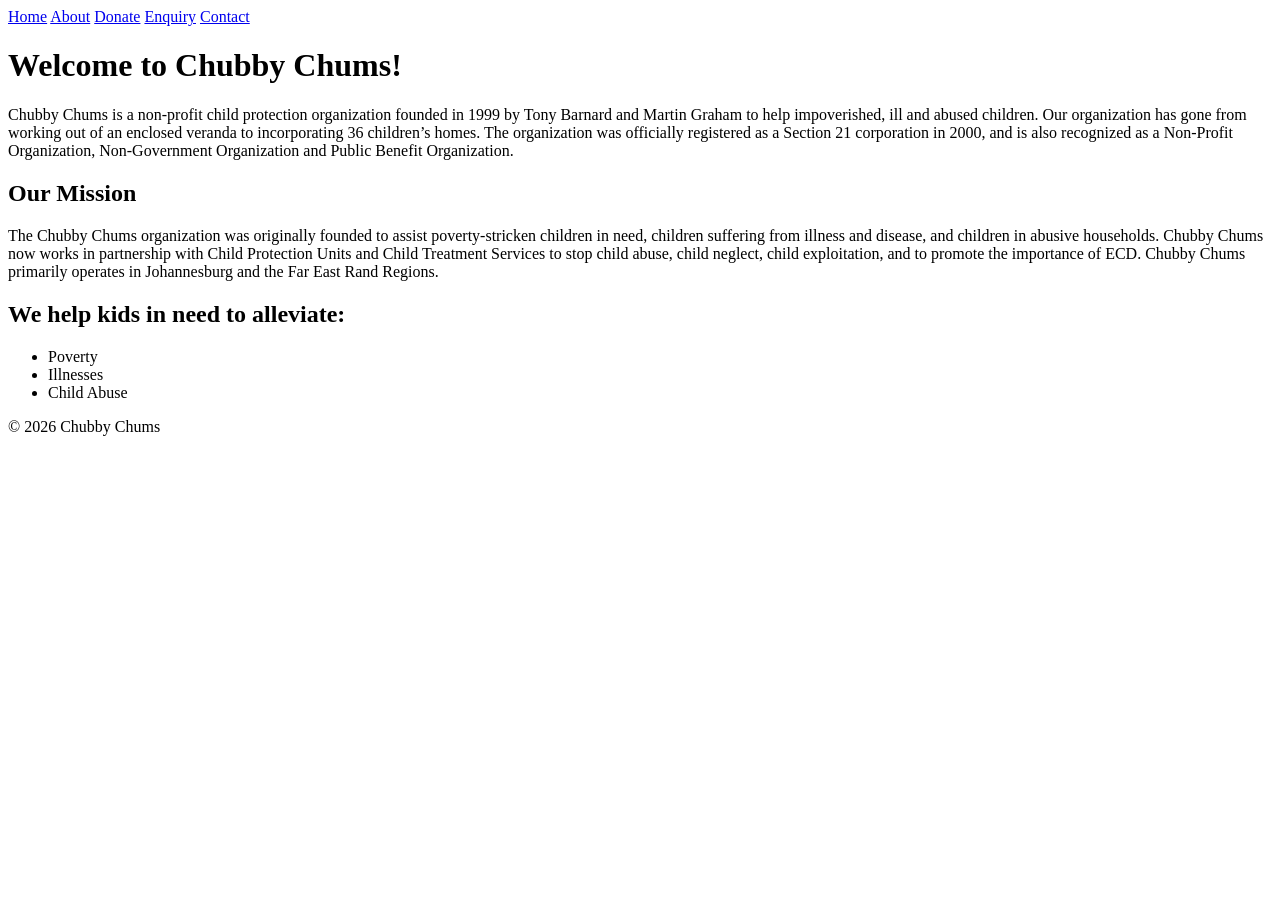
==== WEDE5020POE/index.html @ d83beb95 "Part 2 commit" ====
<!DOCTYPE html>

<html lang="en">

  <head>
    <meta charset="UTF-8" />
    <meta name="viewport" content="width=device-width, initial-scale=1.0" />
    <title>Chubby Chums Home</title>
  </head>

  <body>

    <!-- Site header with main navigation -->
    <header>

      <nav>
        <a href="index.html">Home</a>
        <a href="about.html">About</a>
        <a href="donate.html">Donate</a>
        <a href="enquiry.html">Enquiry</a>
        <a href="contact.html">Contact</a>
      </nav>

    </header>

    <main>

    <!-- Welcoming Header -->
      <h1>Welcome to Chubby Chums!</h1>

        <p>
            Chubby Chums is a non-profit child protection organization founded in 1999 by Tony Barnard and Martin Graham to help impoverished, ill and abused children. Our organization has gone from working out of an enclosed veranda to incorporating 36 children’s homes. The organization was officially registered as a Section 21 corporation in 2000, and is also recognized as a Non-Profit Organization, Non-Government Organization and Public Benefit Organization.
        </p>

      <!--Mission section-->
      <section>
        <h2>Our Mission</h2>
        <p>
            The Chubby Chums organization was originally founded to assist poverty-stricken children in need, children suffering from illness and disease, and children in abusive households. Chubby Chums now works in partnership with Child Protection Units and Child Treatment Services to stop child abuse, child neglect, child exploitation, and to promote the importance of ECD. Chubby Chums primarily operates in Johannesburg and the Far East Rand Regions.
        </p>

      </section>

    <!--This is a filler section, unorganised list-->
      <section>
        <h2>We help kids in need to alleviate:</h2>
        <ul>
          <li>Poverty</li>
          <li>Illnesses</li>
          <li>Child Abuse</li>
        </ul>
      </section>

    </main>

    <!--Page footer, bruv-->
    <footer>
      <p>© 2026 Chubby Chums</p>
    </footer>

  </body>

</html>


















































<!-- Created by Olothando Mabuto, August of 2026 ;-) -->
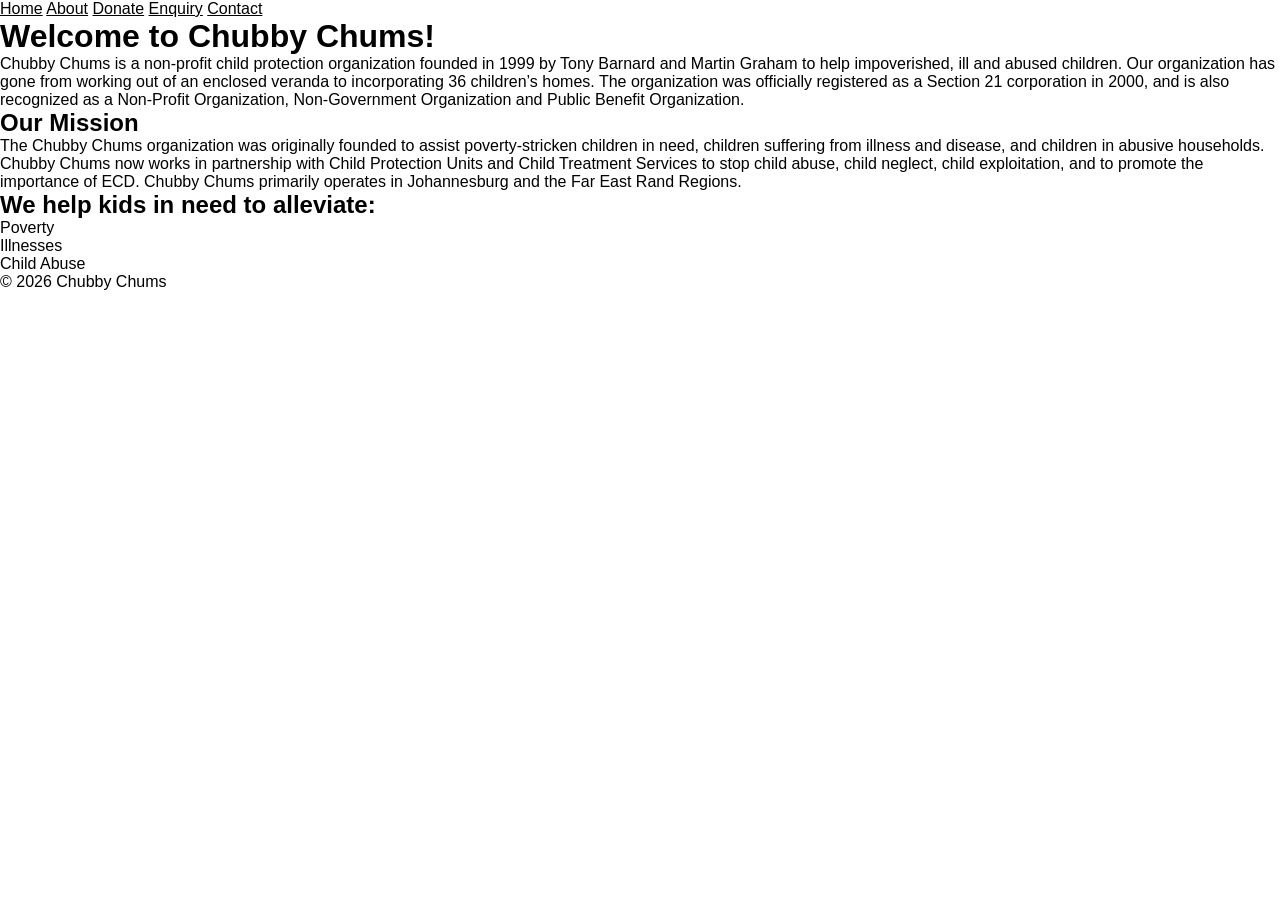
==== commit 49805fb3: "added stylesheet links to all pages and created reset in stylesheet" ====
--- a/WEDE5020POE/index.html
+++ b/WEDE5020POE/index.html
@@ -6,6 +6,7 @@
     <meta charset="UTF-8" />
     <meta name="viewport" content="width=device-width, initial-scale=1.0" />
     <title>Chubby Chums Home</title>
+    <link rel="stylesheet" href="CSS/chubbychums.css"/>
   </head>
 
   <body>
--- a/WEDE5020POE/CSS/chubbychums.css
+++ b/WEDE5020POE/CSS/chubbychums.css
@@ -0,0 +1,8 @@
+* {
+    margin: 0;
+    padding: 0;
+    box-sizing: border-box;
+    font-family:Arial, Helvetica, sans-serif;
+    background-color: #FFFFFF;
+    color: #000000;
+}
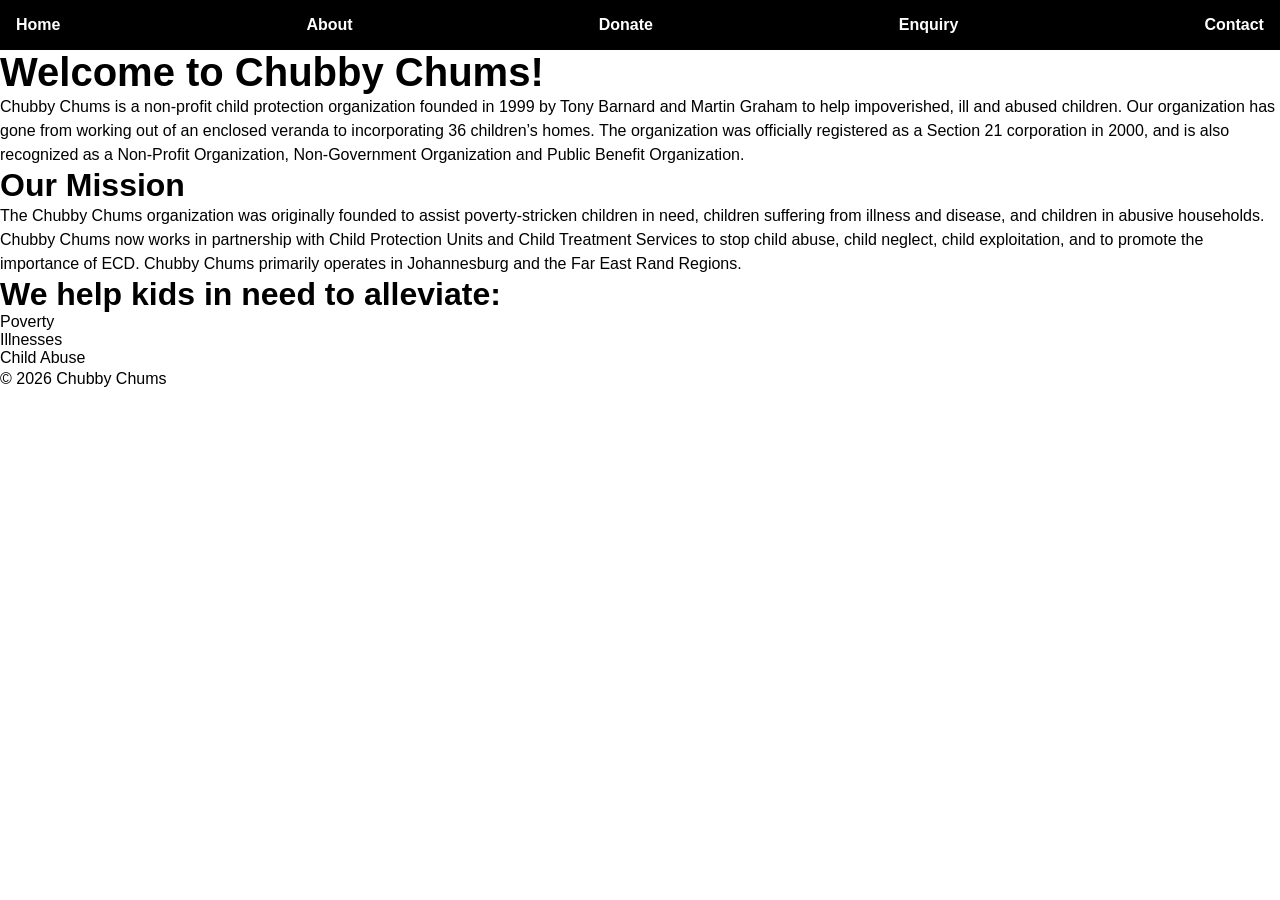
==== commit 8eec388c: "Added classes to the nav buttons to be able to target them wih css individualy" ====
--- a/WEDE5020POE/index.html
+++ b/WEDE5020POE/index.html
@@ -15,11 +15,11 @@
     <header>
 
       <nav>
-        <a href="index.html">Home</a>
-        <a href="about.html">About</a>
-        <a href="donate.html">Donate</a>
-        <a href="enquiry.html">Enquiry</a>
-        <a href="contact.html">Contact</a>
+        <a class="HomeLink" href="index.html">Home</a>
+        <a class="NavLink" href="about.html">About</a>
+        <a class="NavLink" href="donate.html">Donate</a>
+        <a class="NavLink" href="enquiry.html">Enquiry</a>
+        <a class="NavLink" href="contact.html">Contact</a>
       </nav>
 
     </header>
--- a/WEDE5020POE/CSS/chubbychums.css
+++ b/WEDE5020POE/CSS/chubbychums.css
@@ -2,7 +2,44 @@
     margin: 0;
     padding: 0;
     box-sizing: border-box;
+}
+
+body {
     font-family:Arial, Helvetica, sans-serif;
     background-color: #FFFFFF;
     color: #000000;
+}
+
+h1 {
+    font-size: 2.5rem;
+}
+
+h2 {
+    font-size: 2rem;
+}
+
+p {
+    font-size: 1rem;
+    line-height: 1.5;
+}
+
+a {
+    font-size: 1rem;
+    color: #ffffff;
+    text-decoration: none;
+    font-weight: bold;
+}
+
+a:hover {
+    background-color: #000000;
+    color: #FFFFFF;
+}
+
+nav {
+    display: flex;
+    flex-direction: row;
+    justify-content: space-between;
+    background-color: #000000;
+    color: #FFFFFF;
+    padding: 1rem;
 }
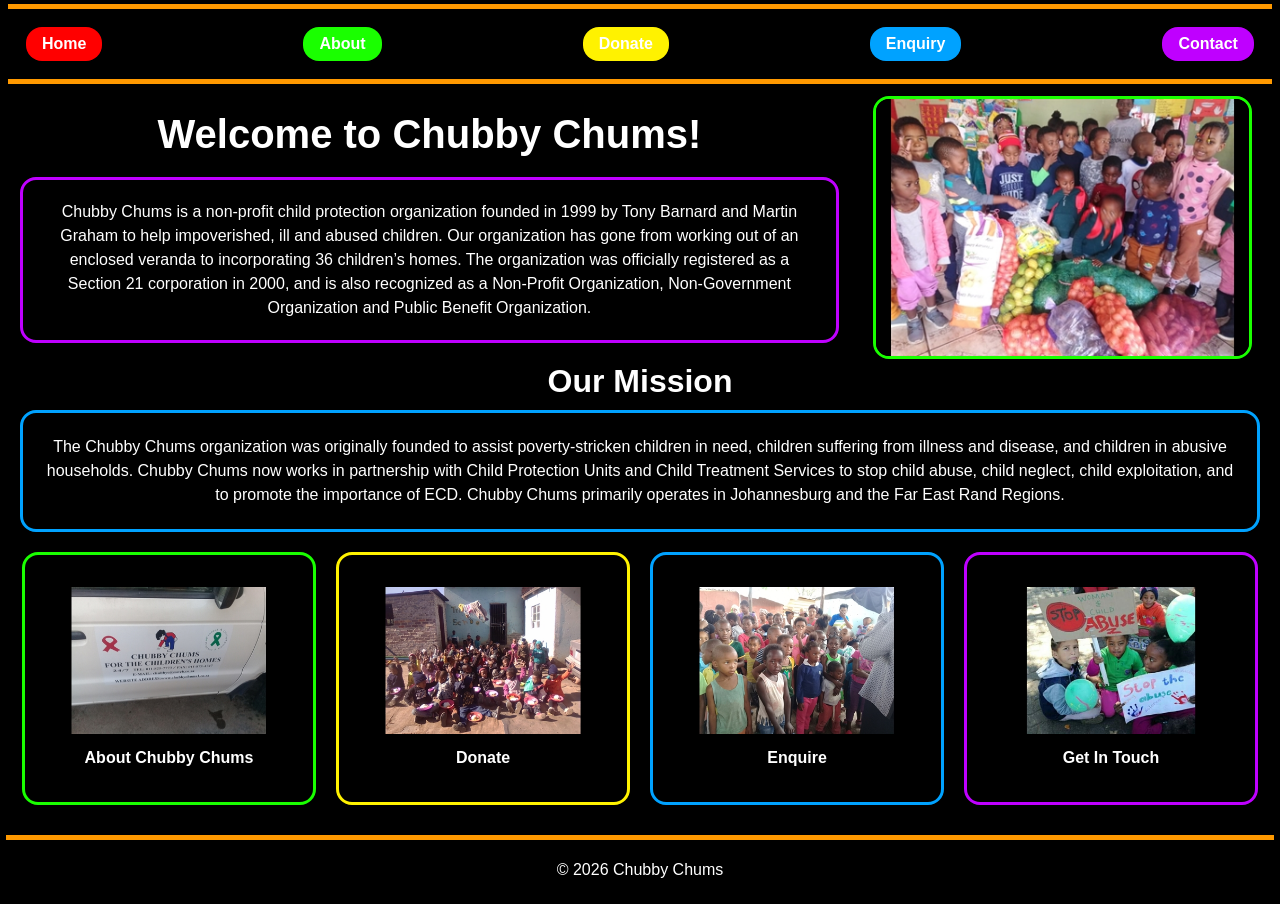
==== commit 477e2e1c: "formatted all pages to mach landing page, as well as forms. Aslo added media breakpoints for phones " ====
--- a/WEDE5020POE/index.html
+++ b/WEDE5020POE/index.html
@@ -16,10 +16,10 @@
 
       <nav>
         <a class="HomeLink" href="index.html">Home</a>
-        <a class="NavLink" href="about.html">About</a>
-        <a class="NavLink" href="donate.html">Donate</a>
-        <a class="NavLink" href="enquiry.html">Enquiry</a>
-        <a class="NavLink" href="contact.html">Contact</a>
+        <a class="AboutLink" href="about.html">About</a>
+        <a class="DonateLink" href="donate.html">Donate</a>
+        <a class="EnquiryLink" href="enquiry.html">Enquiry</a>
+        <a class="ContactLink" href="contact.html">Contact</a>
       </nav>
 
     </header>
@@ -27,30 +27,61 @@
     <main>
 
     <!-- Welcoming Header -->
+     <div class="top-section">
+
+      <div class="welcome-text">
       <h1>Welcome to Chubby Chums!</h1>
 
         <p>
             Chubby Chums is a non-profit child protection organization founded in 1999 by Tony Barnard and Martin Graham to help impoverished, ill and abused children. Our organization has gone from working out of an enclosed veranda to incorporating 36 children’s homes. The organization was officially registered as a Section 21 corporation in 2000, and is also recognized as a Non-Profit Organization, Non-Government Organization and Public Benefit Organization.
         </p>
+        </div>
 
+        <img src="IMAGES/kids3.jpg" alt="Chubby Chums Kids" />
+
+      </div>
+
+      <div class="middle-section">
       <!--Mission section-->
       <section>
         <h2>Our Mission</h2>
+        <div class="mission-text">
         <p>
             The Chubby Chums organization was originally founded to assist poverty-stricken children in need, children suffering from illness and disease, and children in abusive households. Chubby Chums now works in partnership with Child Protection Units and Child Treatment Services to stop child abuse, child neglect, child exploitation, and to promote the importance of ECD. Chubby Chums primarily operates in Johannesburg and the Far East Rand Regions.
         </p>
+        </div>
+      </section>
+    </div>
+
+    <!--This is a filler section, unorganised list-->
+    <div class="bottom-section">
+      <section>
+
+        <div class ="cards-row">
+
+
+          <div class="card card1">
+            <a href="about.html"><img src="IMAGES/chybbychums.jpg" alt="chubby chums sign"><p>About Chubby Chums</p></a>
+          </div>
+
+          <div class="card card2">
+            <a href="donate.html"><img src="IMAGES/kids2.jpg" alt="kids cheering"><p>Donate</p></a>
+          </div>
+
+          <div class="card card3">
+            <a href="enquiry.html"><img src="IMAGES/kids.jpg" alt="enquiry sign"><p>Enquire</p></a>
+          </div>
+
+          <div class="card card4">
+            <a href="contact.html"><img src="IMAGES/childabuse.jpg" alt="stop child abuse sign"><p>Get In Touch</p></a>
+          </div>
+
+
+
+        </div>
 
       </section>
-
-    <!--This is a filler section, unorganised list-->
-      <section>
-        <h2>We help kids in need to alleviate:</h2>
-        <ul>
-          <li>Poverty</li>
-          <li>Illnesses</li>
-          <li>Child Abuse</li>
-        </ul>
-      </section>
+    </div>
 
     </main>
 
--- a/WEDE5020POE/CSS/chubbychums.css
+++ b/WEDE5020POE/CSS/chubbychums.css
@@ -1,13 +1,13 @@
 * {
-    margin: 0;
+    margin: 2px;
     padding: 0;
     box-sizing: border-box;
 }
 
 body {
     font-family:Arial, Helvetica, sans-serif;
-    background-color: #FFFFFF;
-    color: #000000;
+    background-color:  #000000;
+    color: #FFFFFF;
 }
 
 h1 {
@@ -16,6 +16,7 @@
 
 h2 {
     font-size: 2rem;
+    text-align: center;
 }
 
 p {
@@ -25,13 +26,24 @@
 
 a {
     font-size: 1rem;
-    color: #ffffff;
+    color: #FFFFFF;
     text-decoration: none;
     font-weight: bold;
+    border-radius: 16px;
+    padding: 0.5rem 1rem;
 }
 
 a:hover {
-    background-color: #000000;
+    background-color: #FFFFFF;
+    color: #000000;
+}
+
+a:focus {
+    outline: 2px solid #FFFFFF;
+}
+
+a:active {
+    background-color: #000000 ;
     color: #FFFFFF;
 }
 
@@ -40,6 +52,230 @@
     flex-direction: row;
     justify-content: space-between;
     background-color: #000000;
-    color: #FFFFFF;
     padding: 1rem;
-}+    border-bottom: solid;
+    border-top: solid;
+    border-color: #FF9900;
+    border-width: 5px;
+    margin-bottom: 10px;
+}
+
+.HomeLink {
+    background-color: #FF0000;
+}
+
+.AboutLink {
+    background-color: #1AFF00;
+}
+
+.DonateLink {
+    background-color: #FFF200;
+}
+
+.EnquiryLink {
+    background-color: #00A2FF;
+}
+
+.ContactLink {
+    background-color: #BF00FF;
+}
+
+.top-section {
+    display: flex; 
+    align-items: center;
+}
+
+.top-section p {
+    flex-grow: 2;
+    border: solid;
+    border-color: #BF00FF;
+    border-radius: 16px;
+    padding: 20px;
+}
+
+.top-section img {
+    flex-grow: 1;
+    border-radius: 16px;
+    margin-right: 20px;
+    border: solid;
+    border-color: #1AFF00;
+    max-width: 30%;
+    height: auto;
+}
+
+.top-section h1 {
+    flex-grow: 1;
+    margin-bottom: 20px;
+}
+
+.welcome-text {
+    flex-grow: 2;
+    padding-right: 20px;
+    text-align: center;
+    margin: 10px;
+    
+}
+
+.mission-text {
+    padding-right: 20px;
+    text-align: center;
+    margin: 10px;
+    border: solid;
+    border-color: #00A2FF;
+    border-radius: 16px;
+    padding: 20px;
+}
+
+.cards-row {
+    display: flex;
+}
+
+.card {
+    flex: 1;
+    margin: 10px;
+    text-align: center;
+    padding: 20px;
+}
+
+.card img {
+    max-width: 100%;
+    height: auto;
+    margin-bottom: 10px;
+    
+}
+
+.card1 {
+    border: solid;
+    border-color: #1AFF00;
+    border-radius: 16px;
+    
+}
+
+.card2 {
+    border: solid;
+    border-color: #FFF200;
+    border-radius: 16px;
+    
+}
+
+.card3 {
+    border: solid;
+    border-color: #00A2FF;
+    border-radius: 16px;
+    
+}
+
+.card4 {
+    border: solid;
+    border-color: #BF00FF;
+    border-radius: 16px;
+  
+}
+
+.card a {
+    display: flex;
+    flex-direction: column;
+    align-items: center;
+}
+
+.CPS-partnership {
+    text-align: center;
+    margin-top: 20px;
+    margin-bottom: 10px;
+}
+
+footer {
+    background-color: #000000;
+    color: #FFFFFF;
+    text-align: center;
+    padding: 1rem;
+    border-top: solid;
+    border-color: #FF9900;
+    border-width: 5px;
+    margin-top: 20px;
+}
+
+.bottom-about-section {
+    margin-bottom: 20px;
+    border-color: #ff0000;
+}
+
+.about-heading {
+    text-align: center;
+    margin-bottom: 20px;
+}
+
+.banking-details {
+    border-color: #1AFF00;
+}
+
+.registration-details {
+    border-color: #FFF200;
+}
+
+.ask-for-help {
+    border-color: #FF0000;
+}
+
+.enquiry-heading {
+    border-color:#FF0000;
+}
+
+form {
+    border: solid;
+    border-color: #1AFF00;
+    border-radius: 16px;
+    padding: 20px;
+    margin: 5px;
+    flex-grow: 1;
+}
+
+label {
+    font-family: Arial, Helvetica, sans-serif;
+    padding: 10px;
+    margin: 5px;
+}
+
+input, select, textarea {
+    font-family: Arial, Helvetica, sans-serif;
+    border: solid;
+    border-radius: 16px;
+    padding: 10px;
+    margin: 5px;
+    color: #FFFFFF;
+    background-color: #000000;
+    border-color: #FF9900;
+}
+
+input:focus, select:focus, textarea:focus {
+    outline: 2px solid #FFFFFF;
+}
+
+.form-section {
+    display: flex;
+    flex-direction: row;
+}
+
+.form-section img {
+    flex-grow: 1;
+    max-width: 50%;
+    height: auto;
+    border: solid;
+    border-color: #1AFF00;
+    border-radius: 16px;
+}
+
+.details {
+    border-color: #BF00FF;
+    margin-bottom: 30px;
+}
+
+.contact-header {
+    border-color: #FFF200;
+    margin: 20px;
+}
+
+@media (max-width: 480px) {} /*media breakpoint for phones*/
+
+@media (max-width: 768px) {} /*media breakpoint for tablets, which is 481 to 768*/
+    
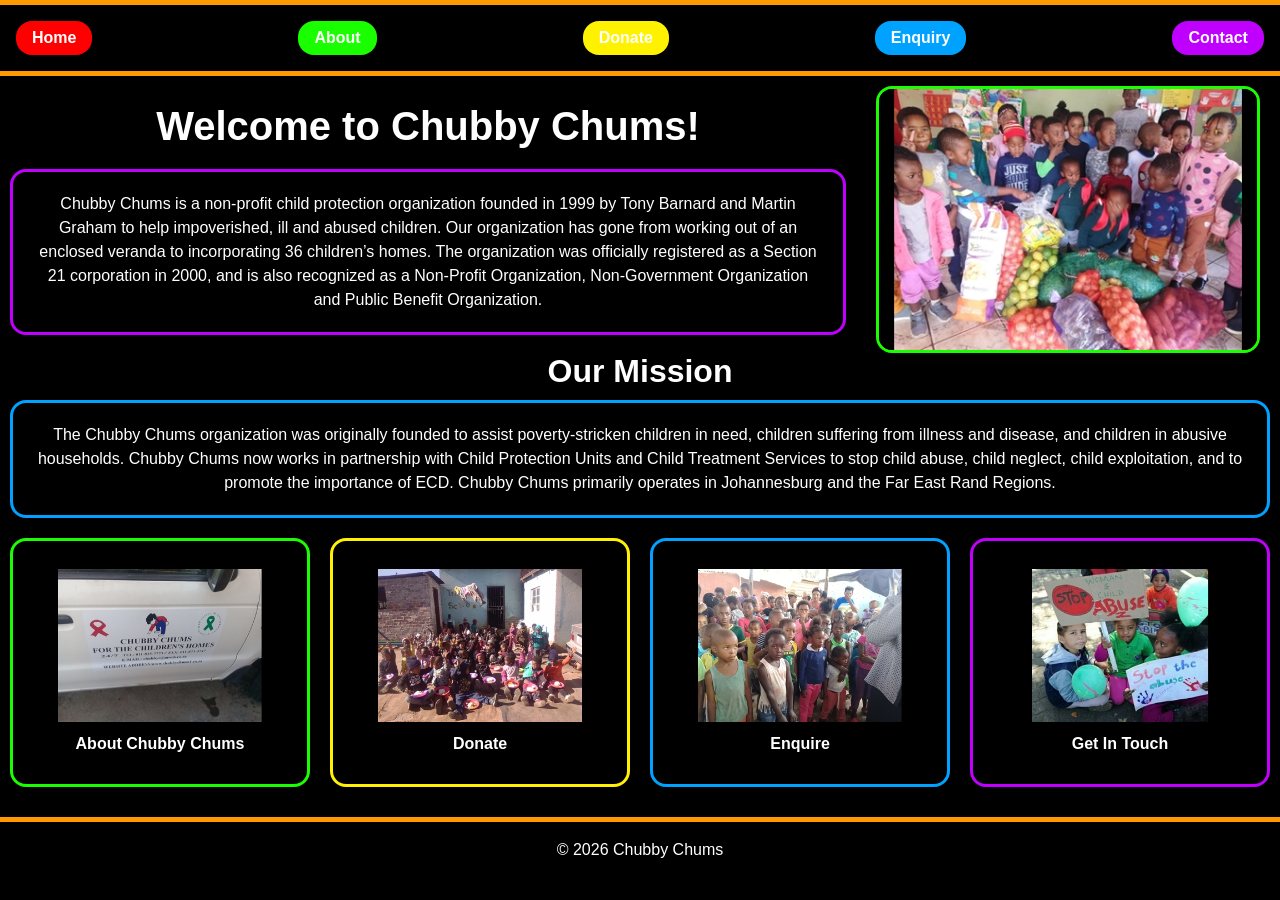
==== commit 79643a86: "Test Commit" ====
--- a/WEDE5020POE/index.html
+++ b/WEDE5020POE/index.html
@@ -89,7 +89,8 @@
     <footer>
       <p>© 2026 Chubby Chums</p>
     </footer>
-
+  
+  <script src="JavaScript/chubbychums.js"></script>
   </body>
 
 </html>
--- a/WEDE5020POE/CSS/chubbychums.css
+++ b/WEDE5020POE/CSS/chubbychums.css
@@ -1,5 +1,5 @@
 * {
-    margin: 2px;
+    margin: 0;
     padding: 0;
     box-sizing: border-box;
 }
@@ -275,7 +275,37 @@
     margin: 20px;
 }
 
-@media (max-width: 480px) {} /*media breakpoint for phones*/
-
-@media (max-width: 768px) {} /*media breakpoint for tablets, which is 481 to 768*/
-    +/*media breakpoint for phones*/
+@media (max-width: 480px) {
+    h1 {font-size: 1.8rem;}
+    h2 {font-size: 1.5rem;}
+}
+
+
+/*media breakpoint for tablets, which is 481 to 768*/
+@media (max-width: 768px) {
+    nav {
+        flex-direction: column;
+        align-items: center;
+    }
+    .top-section {
+        flex-direction: column;
+    }
+    .top-section img {
+        max-width: 100%;
+        margin-right: 0;
+        margin-bottom: 20px;
+    }
+    .cards-row {
+        flex-direction: column;
+    }
+    .form-section {
+        flex-direction: column;
+    }
+} 
+    
+input:hover, select:hover, textarea:hover {
+
+    box-shadow: 0 0 20px #FFF200;
+
+}
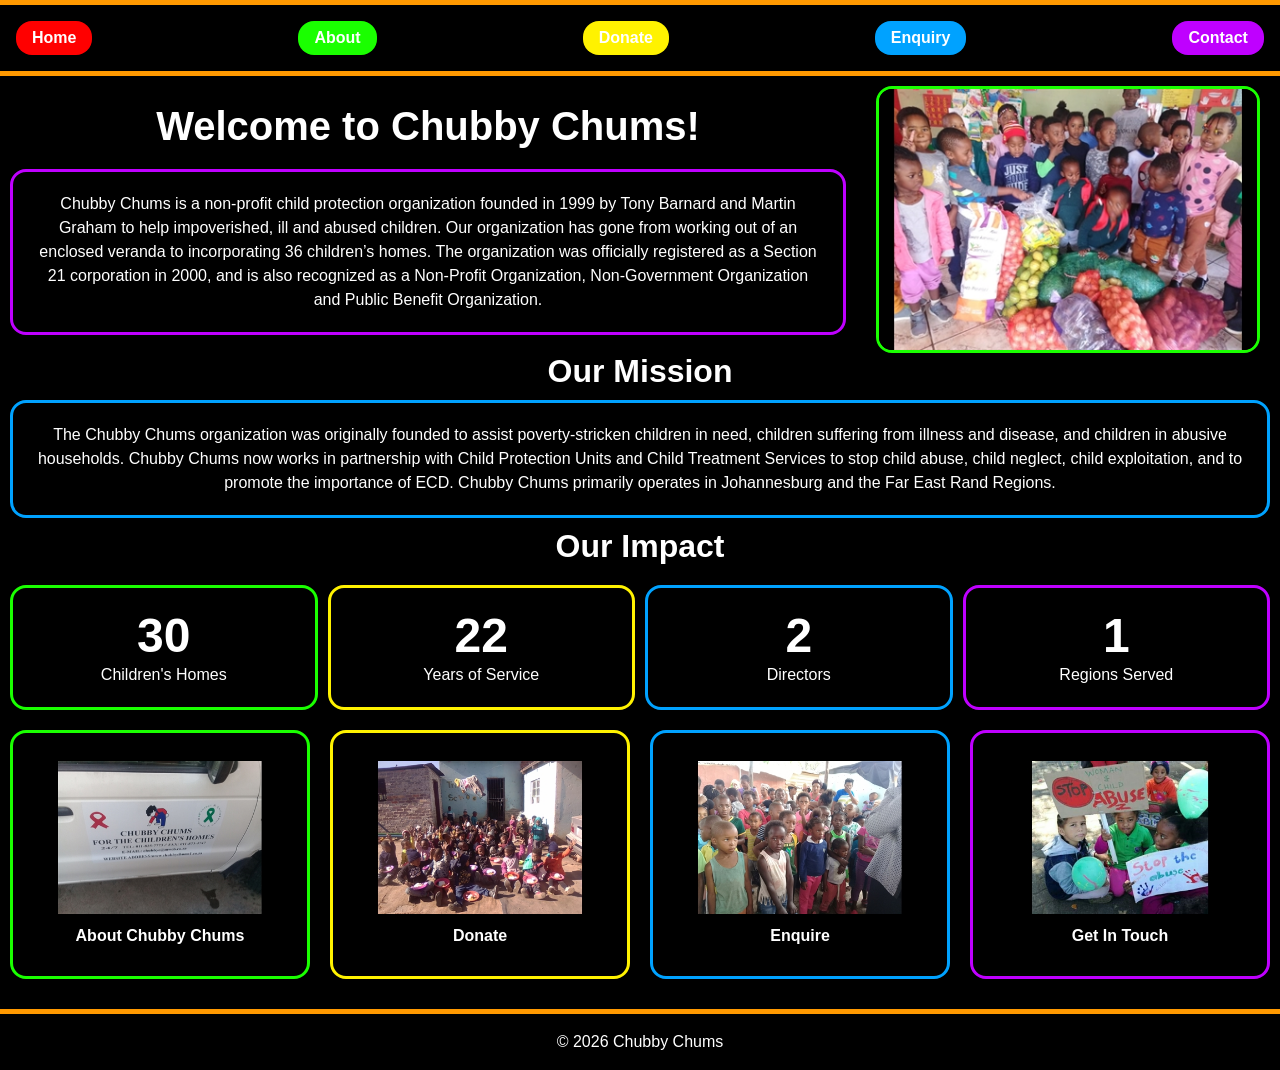
==== commit c56b881a: "Updated map to use CARTO" ====
--- a/WEDE5020POE/index.html
+++ b/WEDE5020POE/index.html
@@ -52,6 +52,9 @@
         </div>
       </section>
     </div>
+
+    <!-- Impact statistics: this section starts empty and is built and filled in by JavaScript (see chubbychums.js) -->
+    <section class="impact" id="impact"></section>
 
     <!--This is a filler section, unorganised list-->
     <div class="bottom-section">
@@ -144,4 +147,4 @@
 
 
 
-<!-- Created by Olothando Mabuto, August of 2026 ;-) -->
+<!-- Created by Olothando Mabuto, August of 2026 ;-) -->
--- a/WEDE5020POE/CSS/chubbychums.css
+++ b/WEDE5020POE/CSS/chubbychums.css
@@ -308,4 +308,369 @@
 
     box-shadow: 0 0 20px #FFF200;
 
+}
+
+.accordion-panel {
+    display: none;
+}
+
+.accordion-button {
+    background-color: #000000;
+    color: #FFFFFF;
+    cursor: pointer;
+    padding: 10px;
+    margin: 5px;
+    width: 100%;
+    text-align: center;
+    border: solid;
+    border-color: #FF9900;
+    border-radius: 16px;
+    outline: none;
+    transition: background-color 0.3s ease;
+}
+
+.accordion-button:hover {
+    background-color: #FF9900;
+    color: #000000;
+}
+
+.accordion-panel.open {
+    display: block;
+}
+
+.top-section.accordion-panel.open {
+    display: flex;
+}
+
+/* Accordion animation: panels fade and slide in when opened */
+@keyframes accordion-open {
+    from {
+        opacity: 0;
+        transform: translateY(-30px);
+    }
+    to {
+        opacity: 1;
+        transform: translateY(0);
+    }
+}
+
+.accordion-panel.open {
+    animation: accordion-open 1s ease;
+}
+
+/* Visible focus ring for keyboard users (the button has outline: none above) */
+.accordion-button:focus-visible {
+    outline: 2px solid #FFFFFF;
+}
+
+/* Respect users who prefer reduced motion */
+@media (prefers-reduced-motion: reduce) {
+    .accordion-panel.open {
+        animation: none;
+    }
+}
+
+
+/* ---------- Gallery and lightbox ---------- */
+.gallery-section {
+    margin: 10px;
+}
+
+.gallery-section h2 {
+    margin-bottom: 20px;
+}
+
+.gallery {
+    display: grid;
+    grid-template-columns: repeat(auto-fit, minmax(200px, 1fr));
+    gap: 10px;
+}
+
+.gallery-item {
+    background: none;
+    border: solid;
+    border-color: #1AFF00;
+    border-radius: 16px;
+    padding: 0;
+    cursor: pointer;
+    overflow: hidden;
+    line-height: 0;
+    transition: transform 0.3s ease, box-shadow 0.3s ease;
+}
+
+.gallery-item:nth-child(4n+2) {
+    border-color: #FFF200;
+}
+
+.gallery-item:nth-child(4n+3) {
+    border-color: #00A2FF;
+}
+
+.gallery-item:nth-child(4n+4) {
+    border-color: #BF00FF;
+}
+
+.gallery-item img {
+    width: 100%;
+    height: 200px;
+    object-fit: cover;
+    display: block;
+}
+
+.gallery-item:hover,
+.gallery-item:focus-visible {
+    transform: scale(1.03);
+    box-shadow: 0 0 20px #FFF200;
+}
+
+.gallery-item:focus-visible {
+    outline: 2px solid #FFFFFF;
+}
+
+/* Full-screen dark overlay, hidden until the "open" class is added by JavaScript */
+.lightbox {
+    display: none;
+    position: fixed;
+    top: 0;
+    left: 0;
+    width: 100%;
+    height: 100%;
+    background-color: rgba(0, 0, 0, 0.95);
+    z-index: 1000;
+    align-items: center;
+    justify-content: center;
+    padding: 20px;
+    gap: 10px;
+}
+
+.lightbox.open {
+    display: flex;
+    animation: lightbox-fade 0.3s ease;
+}
+
+@keyframes lightbox-fade {
+    from {
+        opacity: 0;
+    }
+    to {
+        opacity: 1;
+    }
+}
+
+.lightbox-figure {
+    text-align: center;
+}
+
+.lightbox-image {
+    width: min(90vw, 800px);
+    max-height: 75vh;
+    height: auto;
+    object-fit: contain;
+    border: solid;
+    border-color: #FF9900;
+    border-radius: 16px;
+}
+
+.lightbox-caption {
+    margin-top: 10px;
+    font-size: 1rem;
+    line-height: 1.5;
+}
+
+.lightbox-close,
+.lightbox-prev,
+.lightbox-next {
+    background-color: #000000;
+    color: #FFFFFF;
+    cursor: pointer;
+    font-size: 1.5rem;
+    padding: 10px 15px;
+    border: solid;
+    border-color: #FF9900;
+    border-radius: 16px;
+    transition: background-color 0.3s ease;
+}
+
+.lightbox-close:hover,
+.lightbox-prev:hover,
+.lightbox-next:hover {
+    background-color: #FF9900;
+    color: #000000;
+}
+
+.lightbox-close:focus-visible,
+.lightbox-prev:focus-visible,
+.lightbox-next:focus-visible {
+    outline: 2px solid #FFFFFF;
+}
+
+.lightbox-close {
+    position: absolute;
+    top: 15px;
+    right: 15px;
+}
+
+/* Stops the page behind the lightbox from scrolling while it is open */
+body.no-scroll {
+    overflow: hidden;
+}
+
+/* On tablets and phones the arrows move to the bottom corners so the image can use the full width */
+@media (max-width: 768px) {
+    .lightbox-image {
+        width: 100%;
+        max-height: 60vh;
+    }
+    .lightbox-figure {
+        width: 100%;
+    }
+    .lightbox-prev,
+    .lightbox-next {
+        position: absolute;
+        bottom: 20px;
+    }
+    .lightbox-prev {
+        left: 20px;
+    }
+    .lightbox-next {
+        right: 20px;
+    }
+}
+
+@media (prefers-reduced-motion: reduce) {
+    .lightbox.open {
+        animation: none;
+    }
+    .gallery-item {
+        transition: none;
+    }
+}
+
+
+/* ---------- Map (contact page) ---------- */
+.map-section {
+    margin: 10px;
+    margin-bottom: 30px;
+}
+
+.map-section h2 {
+    margin-bottom: 20px;
+}
+
+/* Leaflet needs the map container to have a set height */
+#map {
+    height: 400px;
+    border: solid;
+    border-color: #FF9900;
+    border-radius: 16px;
+    isolation: isolate;
+}
+
+.map-message {
+    padding: 20px;
+    text-align: center;
+}
+
+.map-recentre {
+    display: block;
+    background-color: #000000;
+    color: #FFFFFF;
+    cursor: pointer;
+    padding: 10px;
+    margin: 10px auto;
+    border: solid;
+    border-color: #FF9900;
+    border-radius: 16px;
+    transition: background-color 0.3s ease;
+}
+
+.map-recentre:hover {
+    background-color: #FF9900;
+    color: #000000;
+}
+
+.map-recentre:focus-visible {
+    outline: 2px solid #FFFFFF;
+}
+
+.map-link {
+    text-align: center;
+}
+
+/* Leaflet's zoom buttons and attribution links are <a> tags, so the site-wide link style would stretch them */
+.leaflet-container a {
+    padding: 0;
+    border-radius: 0;
+}
+
+
+/* ---------- Our Impact statistics (home page, built by JavaScript) ---------- */
+.impact {
+    margin: 10px;
+    text-align: center;
+}
+
+.impact h2 {
+    margin-bottom: 20px;
+}
+
+.impact-row {
+    display: flex;
+    gap: 10px;
+}
+
+.impact-stat {
+    flex: 1;
+    padding: 20px;
+    border: solid;
+    border-radius: 16px;
+}
+
+.impact-stat:nth-child(1) {
+    border-color: #1AFF00;
+}
+
+.impact-stat:nth-child(2) {
+    border-color: #FFF200;
+}
+
+.impact-stat:nth-child(3) {
+    border-color: #00A2FF;
+}
+
+.impact-stat:nth-child(4) {
+    border-color: #BF00FF;
+}
+
+.impact-number {
+    display: block;
+    font-size: 3rem;
+    font-weight: bold;
+}
+
+@media (max-width: 768px) {
+    .impact-row {
+        flex-direction: column;
+    }
+}
+
+
+/* ---------- Enquiry form helpers (added by JavaScript) ---------- */
+.reason-notice {
+    border: solid;
+    border-color: #FF0000;
+    border-radius: 16px;
+    padding: 10px;
+    margin: 5px;
+}
+
+.reason-notice strong {
+    display: block;
+    margin-bottom: 5px;
+}
+
+.char-counter {
+    font-size: 0.9rem;
+    margin: 5px;
+    padding-left: 10px;
 }
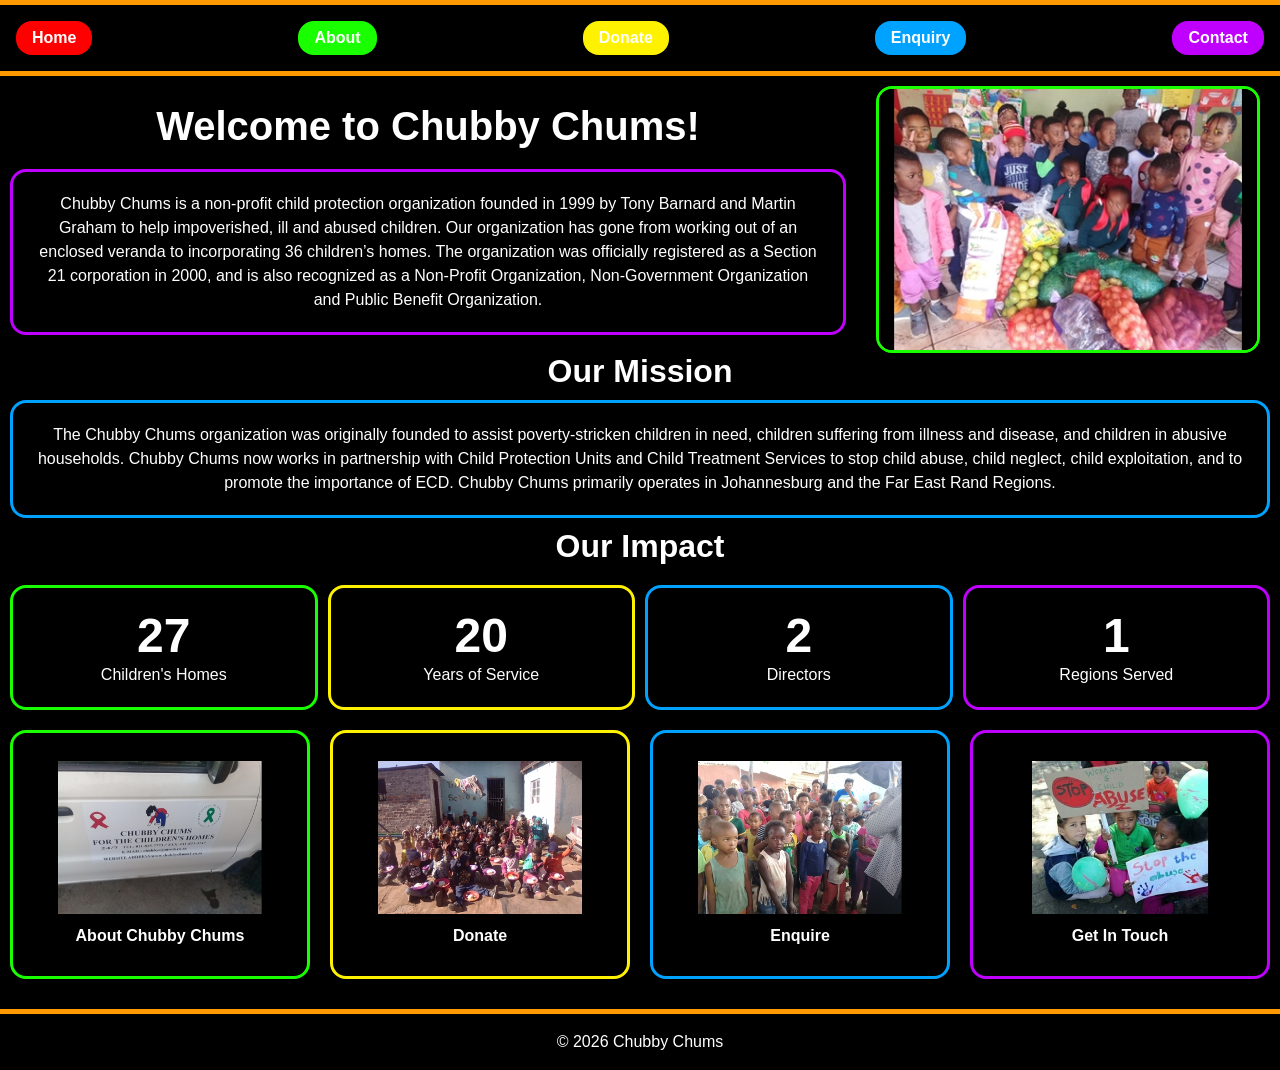
==== commit 27fb183e: "Updated website SEO" ====
--- a/WEDE5020POE/index.html
+++ b/WEDE5020POE/index.html
@@ -5,7 +5,39 @@
   <head>
     <meta charset="UTF-8" />
     <meta name="viewport" content="width=device-width, initial-scale=1.0" />
-    <title>Chubby Chums Home</title>
+    <title>Chubby Chums | Child Protection Organization South Africa</title>
+    <meta name="description" content="Chubby Chums is a non-profit child protection organization founded in 1999, now incorporating 36 children's homes in Johannesburg and the Far East Rand." />
+    <!-- Social sharing tags (the page address and preview image are added after the site is deployed) -->
+    <meta property="og:type" content="website" />
+    <meta property="og:site_name" content="Chubby Chums" />
+    <meta property="og:title" content="Chubby Chums | Child Protection Organization South Africa" />
+    <meta property="og:description" content="Chubby Chums is a non-profit child protection organization founded in 1999, now incorporating 36 children's homes in Johannesburg and the Far East Rand." />
+    <meta property="og:locale" content="en_ZA" />
+    <link rel="icon" href="IMAGES/favicon.svg" type="image/svg+xml" />
+    <link rel="icon" href="IMAGES/favicon.png" sizes="32x32" type="image/png" />
+    <!-- Structured data: tells search engines the organisation's details (helps local search) -->
+    <script type="application/ld+json">
+    {
+      "@context": "https://schema.org",
+      "@type": "NGO",
+      "name": "Chubby Chums",
+      "description": "A non-profit child protection organization founded in 1999 to help children affected by poverty, illness and abuse.",
+      "foundingDate": "1999",
+      "telephone": "+27-11-825-7773",
+      "email": "chubbychums02@gmail.com",
+      "address": {
+        "@type": "PostalAddress",
+        "streetAddress": "136 Cydonia Road, Primrose Hill",
+        "addressLocality": "Germiston",
+        "postalCode": "1401",
+        "addressCountry": "ZA"
+      },
+      "areaServed": [
+        "Johannesburg",
+        "Far East Rand"
+      ]
+    }
+    </script>
     <link rel="stylesheet" href="CSS/chubbychums.css"/>
   </head>
 
@@ -37,7 +69,7 @@
         </p>
         </div>
 
-        <img src="IMAGES/kids3.jpg" alt="Chubby Chums Kids" />
+        <img src="IMAGES/children-with-donated-food.jpg" alt="Smiling children standing behind large bags of fruit and vegetables" width="400" height="276" />
 
       </div>
 
@@ -64,19 +96,19 @@
 
 
           <div class="card card1">
-            <a href="about.html"><img src="IMAGES/chybbychums.jpg" alt="chubby chums sign"><p>About Chubby Chums</p></a>
+            <a href="about.html"><img src="IMAGES/chubby-chums-vehicle-door.jpg" alt="Chubby Chums vehicle door showing the organisation's name and contact details" width="400" height="276" loading="lazy"><p>About Chubby Chums</p></a>
           </div>
 
           <div class="card card2">
-            <a href="donate.html"><img src="IMAGES/kids2.jpg" alt="kids cheering"><p>Donate</p></a>
+            <a href="donate.html"><img src="IMAGES/children-eating-outdoors.jpg" alt="Children sitting on the ground with bowls of food, cheering" width="400" height="276" loading="lazy"><p>Donate</p></a>
           </div>
 
           <div class="card card3">
-            <a href="enquiry.html"><img src="IMAGES/kids.jpg" alt="enquiry sign"><p>Enquire</p></a>
+            <a href="enquiry.html"><img src="IMAGES/children-gathered-outdoors.jpg" alt="A large group of children gathered together outdoors" width="400" height="276" loading="lazy"><p>Enquire</p></a>
           </div>
 
           <div class="card card4">
-            <a href="contact.html"><img src="IMAGES/childabuse.jpg" alt="stop child abuse sign"><p>Get In Touch</p></a>
+            <a href="contact.html"><img src="IMAGES/children-holding-stop-child-abuse-signs.jpg" alt="Children holding hand-made signs calling for an end to child abuse" width="400" height="276" loading="lazy"><p>Get In Touch</p></a>
           </div>
 
 
@@ -147,4 +179,4 @@
 
 
 
-<!-- Created by Olothando Mabuto, August of 2026 ;-) -->+<!-- Created by Olothando Mabuto, August of 2026 ;-) -->
--- a/WEDE5020POE/CSS/chubbychums.css
+++ b/WEDE5020POE/CSS/chubbychums.css
@@ -673,4 +673,118 @@
     font-size: 0.9rem;
     margin: 5px;
     padding-left: 10px;
-}+}
+
+
+/* ---------- FAQ (enquiry page, built by JavaScript) ---------- */
+.faq {
+    margin: 10px;
+    margin-top: 30px;
+    padding: 20px;
+    border: solid;
+    border-color: #BF00FF;
+    border-radius: 16px;
+}
+
+.faq h2 {
+    margin-bottom: 20px;
+}
+
+.faq-controls {
+    display: flex;
+    flex-wrap: wrap;
+    justify-content: center;
+    gap: 10px;
+    margin-bottom: 15px;
+}
+
+.faq-control {
+    display: flex;
+    flex-direction: column;
+}
+
+.faq-control input {
+    min-width: 280px;
+}
+
+.faq-count {
+    text-align: center;
+    margin-bottom: 15px;
+}
+
+.faq-item {
+    border: solid;
+    border-color: #00A2FF;
+    border-radius: 16px;
+    padding: 10px 20px;
+    margin-bottom: 10px;
+}
+
+.faq-item summary {
+    cursor: pointer;
+    font-weight: bold;
+    padding: 5px 0;
+}
+
+.faq-item summary:focus-visible {
+    outline: 2px solid #FFFFFF;
+}
+
+.faq-item p {
+    margin-top: 10px;
+}
+
+.faq-category {
+    display: block;
+    margin-top: 10px;
+    font-size: 0.85rem;
+    color: #FF9900;
+}
+
+.faq-empty {
+    text-align: center;
+}
+
+/* Highlights the words that match the search */
+mark {
+    background-color: #FFF200;
+    color: #000000;
+}
+
+@media (max-width: 768px) {
+    .faq-controls {
+        flex-direction: column;
+    }
+
+    .faq-control input,
+    .faq-control select {
+        width: 100%;
+        min-width: 0;
+    }
+}
+
+
+/* ---------- Links inside sentences (internal links) ---------- */
+.inline-links a {
+    padding: 0;
+    text-decoration: underline;
+}
+
+.faq-more a {
+    padding: 2px 4px;
+    margin-left: -4px;
+    text-decoration: underline;
+}
+
+
+/* ---------- Mobile fixes: stop pages scrolling sideways on small screens ---------- */
+
+/* The accordion buttons were 100% wide plus a 5px margin on each side, so they stuck out by 10px */
+.accordion-button {
+    width: calc(100% - 10px);
+}
+
+/* The message boxes have a fixed width (cols="40"), which is wider than a small phone screen */
+textarea {
+    max-width: calc(100% - 10px);
+}
